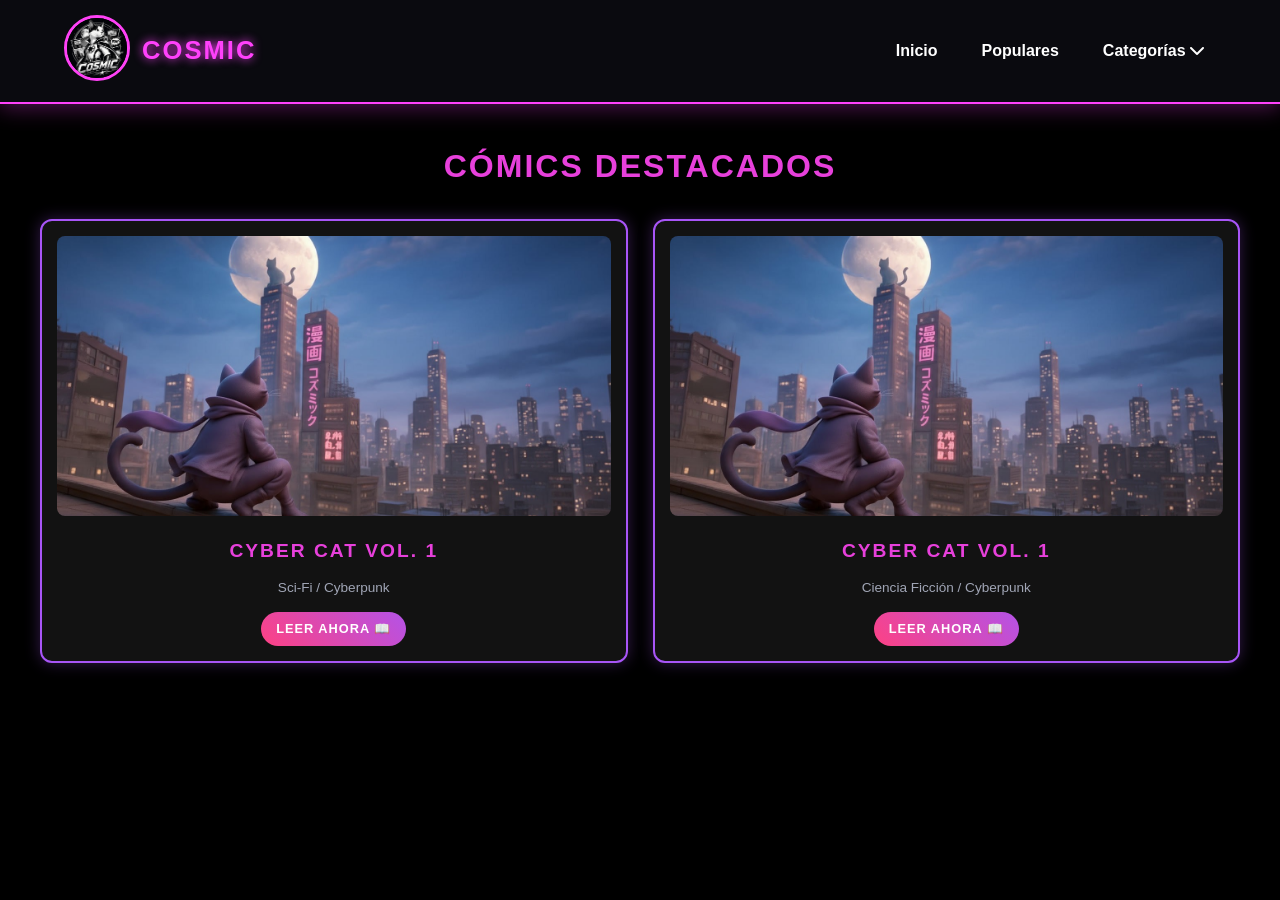
==== Homepage.html @ 188e56eb "Add files via upload" ====
<!DOCTYPE html>
<html lang="es">
    <head>
        <meta charset="UTF-8">
        <meta name="viewport" content="width=device-width, initial-scale=1.0">
        <title>COSMIC 🐱 - Homepage</title>
        <link rel="stylesheet" href="CSS-All.css">
        <link rel="stylesheet" href="CSS-Homepage.css">
        <link rel="stylesheet" href="https://cdnjs.cloudflare.com/ajax/libs/font-awesome/6.0.0/css/all.min.css">
    </head>
    <body style="overflow-y: auto;">     
        <header class="encabezado-sitio">
            <div class="contenedor-logo"> 
                <a href="Homepage.html"><img src="logo.jpeg" alt="COSMIC" class="logo-redondo"></a>
                <span class="nombre-sitio">COSMIC</span>
            </div>   
            <nav class="navegacion-principal">
                <a href="Homepage.html" class="enlace-nav">Inicio</a>
                <a href="#" class="enlace-nav">Populares</a>
                <div class="desplegable">
                    <button type="button" class="enlace-nav boton-desplegable" onclick="toggleCategorias()">Categorías <i class="fa-solid fa-chevron-down"></i></button>
                    <div id="dropdown-categorias" class="menu-desplegable">
                        <a href="#scifi">🤖 Sci-Fi / Cyberpunk</a>
                        <a href="#shonen">🔥 Shonen / Acción</a>
                        <a href="#fantasia">🐉 Fantasía</a>
                        <a href="#terror">👻 Terror / Misterio</a>
                        <a href="#romance">💖 Romance / Slice of Life</a>
                        <a href="#seinen">⚔️ Seinen</a>
                    </div>
                </div>
            </nav>
        </header>
        <main style="max-width: 1200px; margin: 40px auto; padding: 0 20px;">
            <h2 style="text-align: center; font-size: 2rem; margin-bottom: 30px;">Cómics Destacados</h2>
            <div style="display: grid; grid-template-columns: repeat(auto-fit, minmax(220px, 1fr)); gap: 25px;">
                <div style="background: #121212; border: 2px solid #a855f7; border-radius: 12px; padding: 15px; text-align: center; box-shadow: 0 0 15px rgba(168, 85, 247, 0.3);">
                    <img src="gato-ciudad.jpg" alt="Comic" style="width: 100%; height: 280px; object-fit: cover; border-radius: 8px;">
                    <h3 style="font-size: 1.2rem; margin: 15px 0 5px 0;">Cyber Cat Vol. 1</h3>
                    <p style="color: #a0a5b5; font-size: 0.85rem; margin-bottom: 15px;">Sci-Fi / Cyberpunk</p>
                    <a href="#" class="boton-colorful" style="font-size: 0.8rem; padding: 8px 15px;"><span>Leer Ahora 📖</span></a>
                </div>
                <div style="background: #121212; border: 2px solid #a855f7; border-radius: 12px; padding: 15px; text-align: center; box-shadow: 0 0 15px rgba(168, 85, 247, 0.3);">
                    <img src="gato-ciudad.jpg" alt="Comic" style="width: 100%; height: 280px; object-fit: cover; border-radius: 8px;">
                    <h3 style="font-size: 1.2rem; margin: 15px 0 5px 0;">Cyber Cat Vol. 1</h3>
                    <p style="color: #a0a5b5; font-size: 0.85rem; margin-bottom: 15px;">Ciencia Ficción / Cyberpunk</p>
                    <a href="#" class="boton-colorful" style="font-size: 0.8rem; padding: 8px 15px;"><span>Leer Ahora 📖</span></a>
                </div>
            </div>
        </main>
        <script>
            function toggleCategorias() {
                document.getElementById("dropdown-categorias").classList.toggle("mostrar");
            }
            window.onclick = function(event) {
                if (!event.target.matches('.boton-desplegable')) {
                    var dropdowns = document.getElementsByClassName("menu-desplegable");
                    for (var i = 0; i < dropdowns.length; i++) {
                        var openDropdown = dropdowns[i];
                        if (openDropdown.classList.contains('mostrar')) {
                            openDropdown.classList.remove('mostrar');
                        }
                    }
                }
            }
        </script>
    </body>
</html>
---- CSS-All.css ----
body {
    background-color: black;
    color: white;
    font-family: 'Segoe UI', Tahoma, Geneva, Verdana, sans-serif;
    height: 100vh;
    line-height: 1.4;
    margin: 0;
    overflow: hidden;
    padding: 0;
}

h1, h2, h3 {
    color: #e740db;
    letter-spacing: 2px;
    margin-bottom: 10px;
    text-transform: uppercase;
}

@keyframes mover-gradiente {
    0% { background-position: 0% 50%; }
    50% { background-position: 100% 50%; }
    100% { background-position: 0% 50%; }
}

.boton-colorful {
    align-items: center;
    background: #121212;
    border: none;
    border-radius: 30px;
    color: #ffffff;
    cursor: pointer;
    display: inline-flex;
    font-size: 1rem;
    font-weight: 800;
    justify-content: center;
    letter-spacing: 1px;
    overflow: hidden;
    padding: 10px 30px;
    position: relative;
    transition: transform 0.3s cubic-bezier(0.25, 0.8, 0.25, 1), box-shadow 0.3s ease-in-out;
    text-decoration: none;
    text-transform: uppercase;
    z-index: 1;
}

.boton-colorful span {
    position: relative;
    z-index: 2;
}

.boton-colorful:hover {
    box-shadow: 0 0 20px rgba(255, 65, 129, 0.7),0 0 35px rgba(168, 85, 247, 0.5);
    transform: translateY(-4px) scale(1.03);
}

.boton-colorful:hover::before {
    animation: mover-gradiente 3s linear infinite;
}

.boton-colorful::before {
    background: linear-gradient(45deg, #ff4181, #a855f7, #00d2ff, #ff4181);
    background-size: 400%;
    border-radius: 32px;
    bottom: -2px;
    content: '';
    left: -2px;
    position: absolute;
    right: -2px;
    top: -2px;
    transition: opacity 0.3s ease-in-out;
    z-index: -1;
}

.contenedor-logo {
    align-items: center;
    display: flex;
    gap: 12px;
}

.encabezado-sitio {
    align-items: center;
    background: #0a0a0f;
    border-bottom: 2px solid #ff41fb;
    box-shadow: 0 4px 20px rgba(255, 65, 251, 0.3);
    display: flex;
    justify-content: space-between;
    padding: 15px 5%;
    position: relative;
    z-index: 100;
}

.logo-redondo {
    border: 3px solid #ff41f6;
    border-radius: 50%;
    height: 60px;
    object-fit: cover;
    width: 60px;
}

.nombre-sitio {
    color: #ff41fb;
    font-size: 1.6rem;
    font-weight: 900;
    letter-spacing: 2px;
    text-shadow: 0 0 10px #ff41fb;
}

.boton-iniciar {
    background-color: transparent;
    border: 2px solid #3b3e4a !important;
    color: #a0a5b5;
}

.boton-iniciar:hover {
    background-color: rgba(168, 85, 247, 0.1);
    border-color: #a855f7 !important;
    color: floralwhite;
}
---- CSS-Homepage.css ----
@keyframes aparecer {
    from {
        opacity: 0;
        transform: translateY(-10px);
    } to {
        opacity: 1;
        transform: translateY(0);
    }
}

.boton-desplegable, .enlace-nav {
    background: transparent;
    border: none;
    color: #ffffff;
    cursor: pointer;
    font-family: inherit;
    font-size: 1rem;
    font-weight: 700;
    padding: 8px 12px;
    transition: color 0.3s, text-shadow 0.3s;
    text-decoration: none;
}

.boton-desplegable:hover, .enlace-nav:hover {
    color: #00d2ff;
    text-shadow: 0 0 8px #00d2ff;
}

.desplegable {
    display: inline-block;
    position: relative;
}

.menu-desplegable {
    background-color: #121218;
    border: 2px solid #a855f7;
    border-radius: 10px;
    box-shadow: 0 0 15px rgba(168, 85, 247, 0.5), 0 0 25px rgba(255, 65, 251, 0.3);
    display: none;
    margin-top: 10px;
    min-width: 220px;
    overflow: hidden;
    position: absolute;
    right: 0;
    top: 100%;
    z-index: 1000;
}

.menu-desplegable a {
    color: #e2e8f0;
    border-bottom: 1px solid rgba(255, 255, 255, 0.05);
    display: block;
    font-size: 0.9rem;
    font-weight: 600;
    padding: 12px 16px;
    text-decoration: none;
    transition: background 0.2s, color 0.2s, padding-left 0.2s;    
}

.menu-desplegable a:hover {
    background-color: #a855f7;
    color: #ffffff;
    padding-left: 20px;
}

.menu-desplegable a:last-child {
    border-bottom: none;
}

.menu-desplegable.mostrar {
    animation: aparecer 0.2s ease-out;
    display: block;    
}

.navegacion-principal {
    align-items: center;
    display: flex;
    gap: 20px;
}
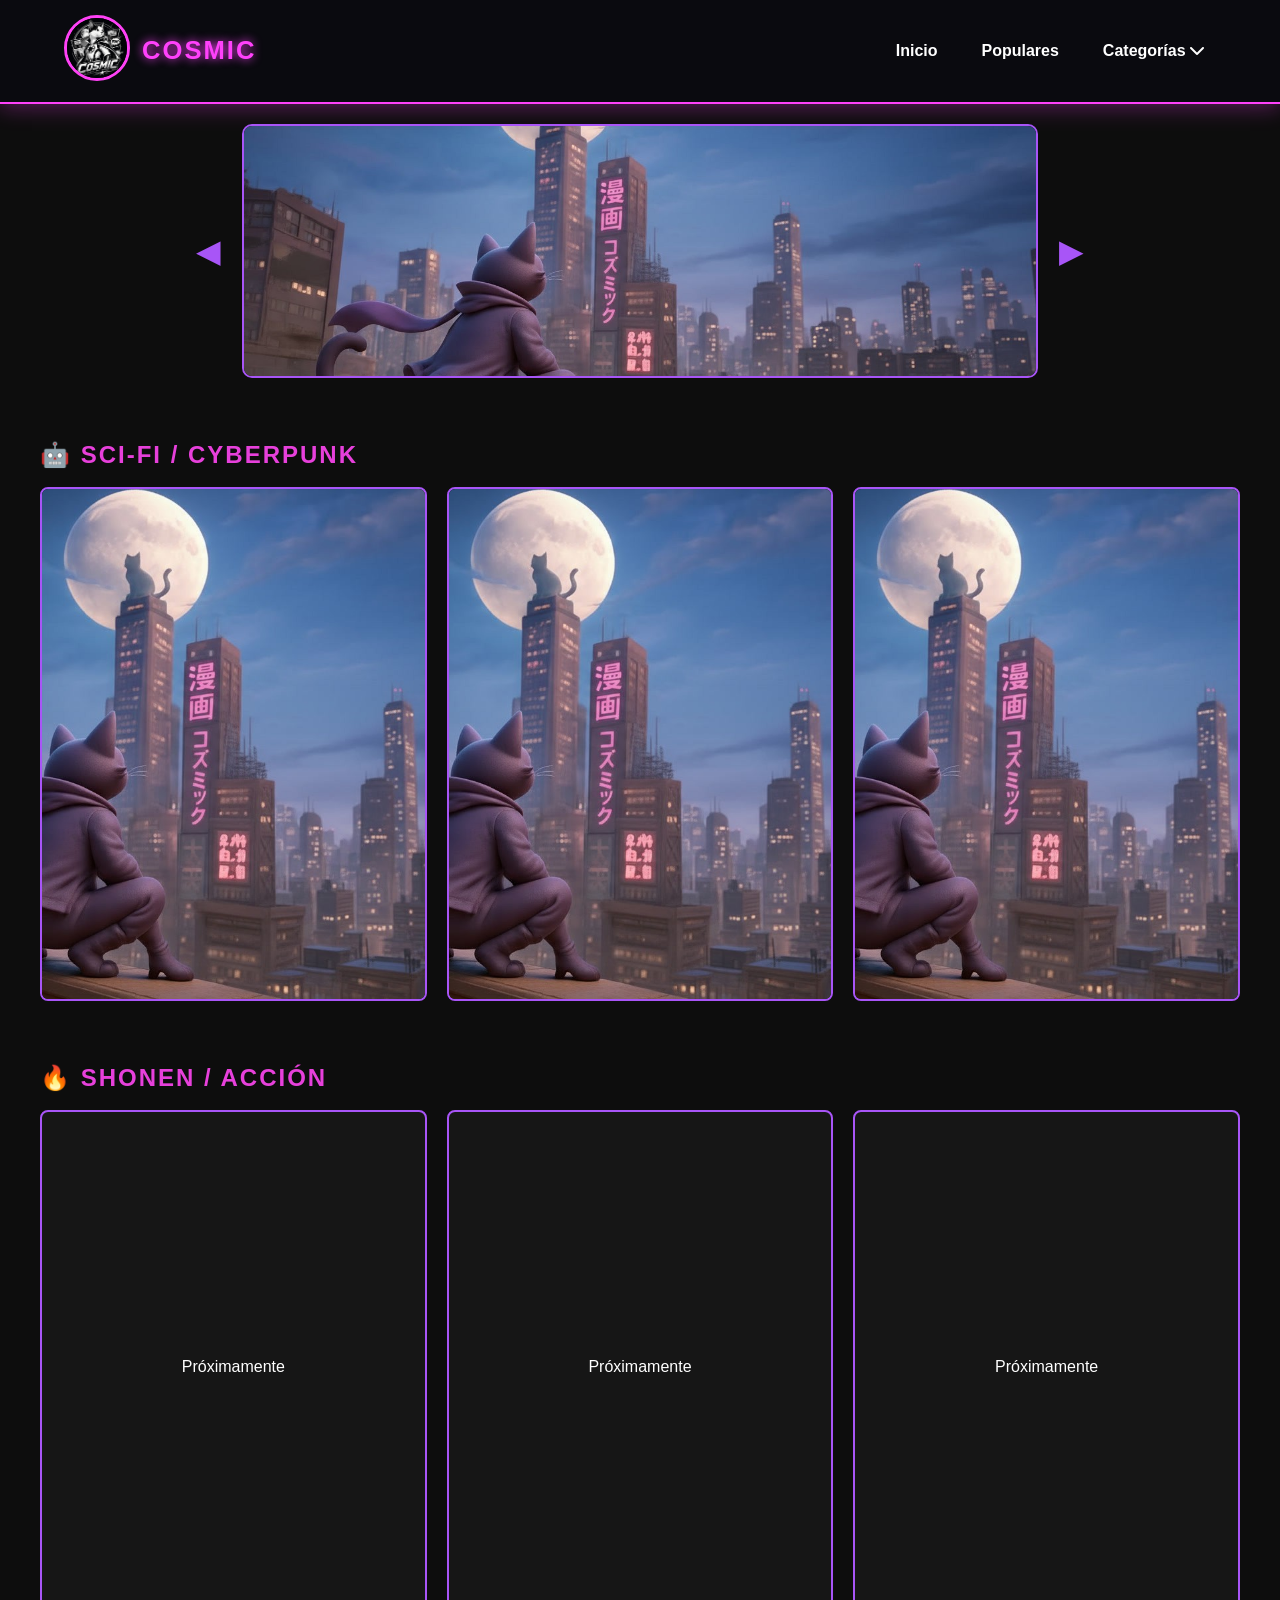
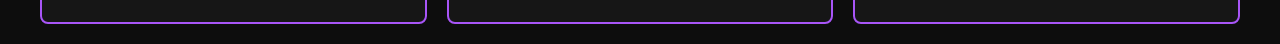
==== commit 35b2fe86: "Add files via upload" ====
--- a/Homepage.html
+++ b/Homepage.html
@@ -16,7 +16,7 @@
             </div>   
             <nav class="navegacion-principal">
                 <a href="Homepage.html" class="enlace-nav">Inicio</a>
-                <a href="#" class="enlace-nav">Populares</a>
+                <a href="#populares" class="enlace-nav">Populares</a>
                 <div class="desplegable">
                     <button type="button" class="enlace-nav boton-desplegable" onclick="toggleCategorias()">Categorías <i class="fa-solid fa-chevron-down"></i></button>
                     <div id="dropdown-categorias" class="menu-desplegable">
@@ -30,38 +30,57 @@
                 </div>
             </nav>
         </header>
-        <main style="max-width: 1200px; margin: 40px auto; padding: 0 20px;">
-            <h2 style="text-align: center; font-size: 2rem; margin-bottom: 30px;">Cómics Destacados</h2>
-            <div style="display: grid; grid-template-columns: repeat(auto-fit, minmax(220px, 1fr)); gap: 25px;">
-                <div style="background: #121212; border: 2px solid #a855f7; border-radius: 12px; padding: 15px; text-align: center; box-shadow: 0 0 15px rgba(168, 85, 247, 0.3);">
-                    <img src="gato-ciudad.jpg" alt="Comic" style="width: 100%; height: 280px; object-fit: cover; border-radius: 8px;">
-                    <h3 style="font-size: 1.2rem; margin: 15px 0 5px 0;">Cyber Cat Vol. 1</h3>
-                    <p style="color: #a0a5b5; font-size: 0.85rem; margin-bottom: 15px;">Sci-Fi / Cyberpunk</p>
-                    <a href="#" class="boton-colorful" style="font-size: 0.8rem; padding: 8px 15px;"><span>Leer Ahora 📖</span></a>
-                </div>
-                <div style="background: #121212; border: 2px solid #a855f7; border-radius: 12px; padding: 15px; text-align: center; box-shadow: 0 0 15px rgba(168, 85, 247, 0.3);">
-                    <img src="gato-ciudad.jpg" alt="Comic" style="width: 100%; height: 280px; object-fit: cover; border-radius: 8px;">
-                    <h3 style="font-size: 1.2rem; margin: 15px 0 5px 0;">Cyber Cat Vol. 1</h3>
-                    <p style="color: #a0a5b5; font-size: 0.85rem; margin-bottom: 15px;">Ciencia Ficción / Cyberpunk</p>
-                    <a href="#" class="boton-colorful" style="font-size: 0.8rem; padding: 8px 15px;"><span>Leer Ahora 📖</span></a>
-                </div>
-            </div>
-        </main>
-        <script>
-            function toggleCategorias() {
-                document.getElementById("dropdown-categorias").classList.toggle("mostrar");
-            }
-            window.onclick = function(event) {
-                if (!event.target.matches('.boton-desplegable')) {
-                    var dropdowns = document.getElementsByClassName("menu-desplegable");
-                    for (var i = 0; i < dropdowns.length; i++) {
-                        var openDropdown = dropdowns[i];
-                        if (openDropdown.classList.contains('mostrar')) {
-                            openDropdown.classList.remove('mostrar');
-                        }
-                    }
-                }
-            }
-        </script>
+        <main>
+    
+    <section id="populares" class="carrusel-populares">
+        
+        <button type="button" class="flecha" onclick="moverCarrusel(-1)">◀</button>
+        <div class="contenedor-portada">
+        
+            <img id="portada-img" src="gato-ciudad.jpg" alt="Popular">
+        </div>
+        <button type="button" class="flecha" onclick="moverCarrusel(1)">▶</button>
+    </section>
+
+    
+    <section id="scifi" class="seccion-comics">
+        <h2>🤖 Sci-Fi / Cyberpunk</h2>
+        <div class="grid-comics">
+            <div class="comic-card"><img src="gato-ciudad.jpg" alt="Cyber Cat Vol. 1"></div>
+            <div class="comic-card"><img src="gato-ciudad.jpg" alt="Cyber Cat Vol. 2"></div>
+            <div class="comic-card"><img src="gato-ciudad.jpg" alt="Cyber Cat Vol. 3"></div>
+        </div>
+    </section>
+
+    <section id="shonen" class="seccion-comics">
+        <h2>🔥 Shonen / Acción</h2>
+        <div class="grid-comics">
+            <div class="comic-card">Próximamente</div>
+            <div class="comic-card">Próximamente</div>
+            <div class="comic-card">Próximamente</div>
+        </div>
+    </section>
+    
+</main>
+       <script>
+    function toggleCategorias() {
+        document.getElementById("dropdown-categorias").classList.toggle("mostrar");
+    }
+
+    window.onclick = function (event) {
+        if (!event.target.closest('.boton-desplegable')) {
+            document.querySelectorAll(".menu-desplegable.mostrar")
+                .forEach(m => m.classList.remove("mostrar"));
+        }
+    };
+
+    // Carrusel
+    const populares = ["gato-ciudad.jpg", "logo.jpeg"]; 
+    let actual = 0;
+    function moverCarrusel(dir) {
+        actual = (actual + dir + populares.length) % populares.length;
+        document.getElementById("portada-img").src = populares[actual];
+    }
+</script>
     </body>
 </html>
--- a/CSS-All.css
+++ b/CSS-All.css
@@ -2,10 +2,9 @@
     background-color: black;
     color: white;
     font-family: 'Segoe UI', Tahoma, Geneva, Verdana, sans-serif;
-    height: 100vh;
+    min-height: 100vh;
     line-height: 1.4;
     margin: 0;
-    overflow: hidden;
     padding: 0;
 }
 
@@ -49,7 +48,7 @@
 }
 
 .boton-colorful:hover {
-    box-shadow: 0 0 20px rgba(255, 65, 129, 0.7),0 0 35px rgba(168, 85, 247, 0.5);
+    box-shadow: 0 0 20px rgba(255, 65, 129, 0.7), 0 0 35px rgba(168, 85, 247, 0.5);
     transform: translateY(-4px) scale(1.03);
 }
 
@@ -115,4 +114,55 @@
     background-color: rgba(168, 85, 247, 0.1);
     border-color: #a855f7 !important;
     color: floralwhite;
-}+}
+
+.contenedor-login {
+    display: flex;
+    justify-content: center;
+    align-items: center;
+    min-height: 100vh;
+    padding: 20px;
+    box-sizing: border-box;
+}
+
+.tarjeta-login {
+    background: #121212;
+    border: 2px solid #a855f7;
+    border-radius: 12px;
+    padding: 30px;
+    width: 100%;
+    max-width: 400px;
+    box-sizing: border-box;
+    text-align: center;
+    box-shadow: 0 0 15px rgba(168, 85, 247, 0.3);
+}
+
+.tarjeta-login input[type="email"] {
+    background-color: #21232d;
+    border: 1.5px solid #3b3e4a;
+    border-radius: 6px;
+    box-sizing: border-box;
+    color: #ffffff;
+    font-size: 0.9rem;
+    outline: none;
+    padding: 10px;
+    width: 100%;
+    margin-top: 5px;
+}
+
+@media (max-width: 768px) {
+    .encabezado-sitio {
+        flex-direction: column;
+        gap: 15px;
+        padding: 15px;
+    }
+    
+    .logo-redondo {
+        height: 45px;
+        width: 45px;
+    }
+
+    .nombre-sitio {
+        font-size: 1.3rem;
+    }
+}
--- a/CSS-Homepage.css
+++ b/CSS-Homepage.css
@@ -76,4 +76,121 @@
     align-items: center;
     display: flex;
     gap: 20px;
-}+}
+
+@media (max-width: 768px) {
+    .navegacion-principal {
+        flex-wrap: wrap;
+        justify-content: center;
+        gap: 10px;
+    }
+
+    .menu-desplegable {
+        right: 50%;
+        transform: translateX(50%);
+    }
+}
+
+
+body {
+    background-color: #0d0d0d;
+    color: #fff;
+    font-family: sans-serif;
+    margin: 0;
+    padding: 0;
+}
+
+
+.header-mobile {
+    display: flex;
+    justify-content: space-between;
+    align-items: center;
+    padding: 15px 30px;
+    background-color: #141414;
+    border-bottom: 1px solid #222;
+}
+
+.opciones-derecha {
+    display: flex;
+    gap: 15px;
+    align-items: center;
+}
+
+
+.carrusel-populares {
+    display: flex;
+    align-items: center;
+    justify-content: center;
+    padding: 20px;
+    max-width: 900px; 
+    margin: 0 auto;   
+}
+
+.contenedor-portada {
+    flex-grow: 1;
+    height: 250px; 
+    background-color: #1a1a1a;
+    border: 2px solid #a855f7;
+    border-radius: 10px;
+    display: flex;
+    align-items: center;
+    justify-content: center;
+    text-align: center;
+    color: #fff;
+    margin: 0 15px;
+}
+
+.carrusel-populares .flecha {
+    background: transparent;
+    border: none;
+    color: #a855f7;
+    font-size: 32px;
+    cursor: pointer;
+    transition: transform 0.2s;
+}
+
+.carrusel-populares .flecha:hover {
+    transform: scale(1.2); 
+}
+
+
+.seccion-comics {
+    padding: 20px 40px;
+    max-width: 1200px;
+    margin: 0 auto;
+}
+
+.grid-comics {
+    display: grid;
+    
+    grid-template-columns: repeat(auto-fit, minmax(140px, 1fr));
+    gap: 20px;
+    margin-top: 15px;
+}
+
+.comic-card {
+    aspect-ratio: 3/4;
+    border: 2px solid #a855f7;
+    border-radius: 8px;
+    display: flex;
+    align-items: center;
+    justify-content: center;
+    color: white;
+    background-color: #161616;
+    transition: transform 0.2s;
+}
+
+.comic-card:hover {
+    transform: translateY(-5px); 
+}
+.contenedor-portada { overflow: hidden; }
+.contenedor-portada img,
+.comic-card img {
+    width: 100%;
+    height: 100%;
+    object-fit: cover;
+}
+.comic-card { overflow: hidden; }
+
+
+.grid-comics { grid-template-columns: repeat(3, 1fr); }
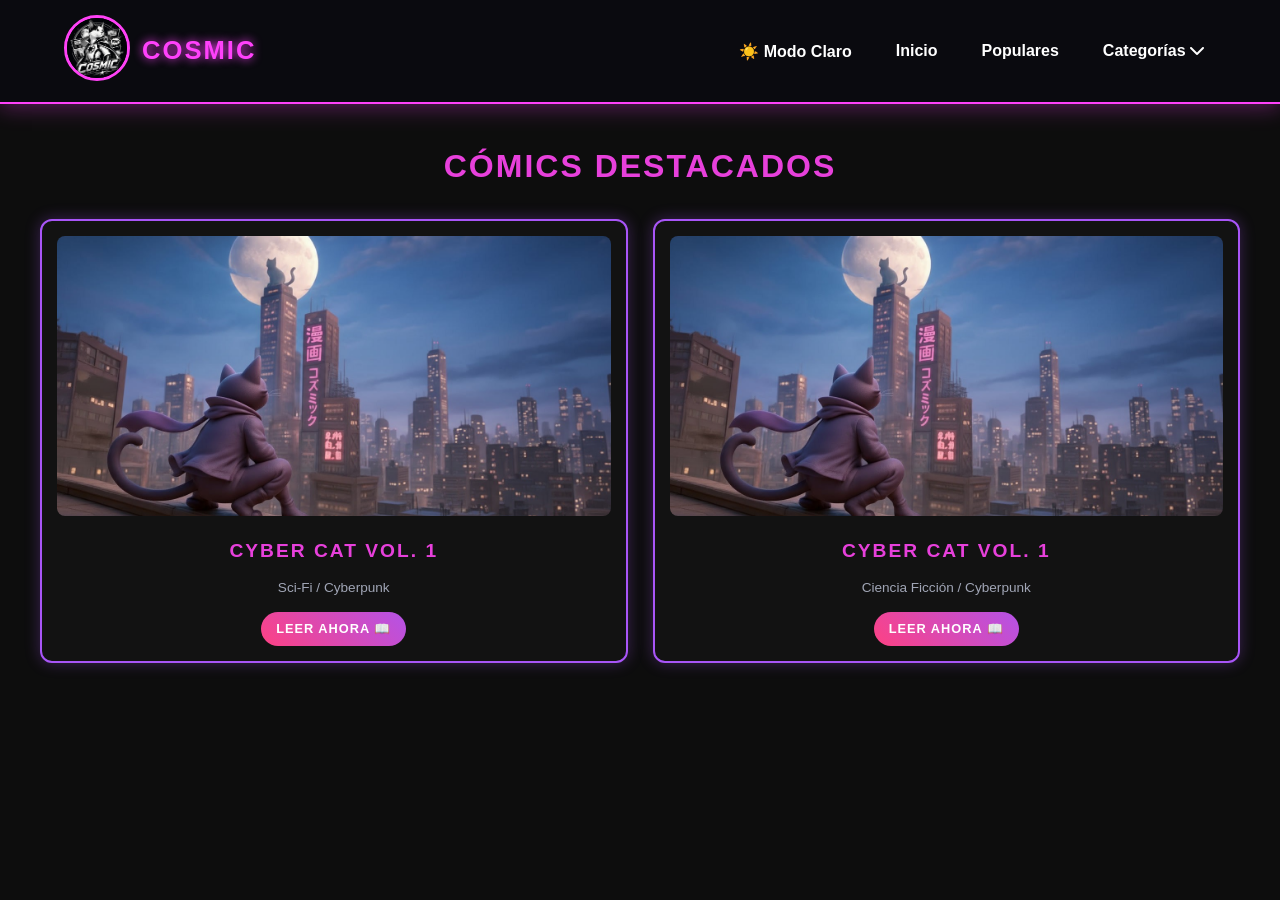
==== commit 4d2aa106: "Add files via upload" ====
--- a/Homepage.html
+++ b/Homepage.html
@@ -15,8 +15,9 @@
                 <span class="nombre-sitio">COSMIC</span>
             </div>   
             <nav class="navegacion-principal">
+                <button id="btn-tema" onclick="cambiarTema()">☀️ Modo Claro</button>
                 <a href="Homepage.html" class="enlace-nav">Inicio</a>
-                <a href="#populares" class="enlace-nav">Populares</a>
+                <a href="#" class="enlace-nav">Populares</a>
                 <div class="desplegable">
                     <button type="button" class="enlace-nav boton-desplegable" onclick="toggleCategorias()">Categorías <i class="fa-solid fa-chevron-down"></i></button>
                     <div id="dropdown-categorias" class="menu-desplegable">
@@ -30,57 +31,53 @@
                 </div>
             </nav>
         </header>
-        <main>
-    
-    <section id="populares" class="carrusel-populares">
-        
-        <button type="button" class="flecha" onclick="moverCarrusel(-1)">◀</button>
-        <div class="contenedor-portada">
-        
-            <img id="portada-img" src="gato-ciudad.jpg" alt="Popular">
-        </div>
-        <button type="button" class="flecha" onclick="moverCarrusel(1)">▶</button>
-    </section>
 
-    
-    <section id="scifi" class="seccion-comics">
-        <h2>🤖 Sci-Fi / Cyberpunk</h2>
-        <div class="grid-comics">
-            <div class="comic-card"><img src="gato-ciudad.jpg" alt="Cyber Cat Vol. 1"></div>
-            <div class="comic-card"><img src="gato-ciudad.jpg" alt="Cyber Cat Vol. 2"></div>
-            <div class="comic-card"><img src="gato-ciudad.jpg" alt="Cyber Cat Vol. 3"></div>
-        </div>
-    </section>
+        <main style="max-width: 1200px; margin: 40px auto; padding: 0 20px;">
+            <h2 style="text-align: center; font-size: 2rem; margin-bottom: 30px;">Cómics Destacados</h2>
+            <div style="display: grid; grid-template-columns: repeat(auto-fit, minmax(220px, 1fr)); gap: 25px;">
+                <div style="background: #121212; border: 2px solid #a855f7; border-radius: 12px; padding: 15px; text-align: center; box-shadow: 0 0 15px rgba(168, 85, 247, 0.3);">
+                    <img src="gato-ciudad.jpg" alt="Comic" style="width: 100%; height: 280px; object-fit: cover; border-radius: 8px;">
+                    <h3 style="font-size: 1.2rem; margin: 15px 0 5px 0;">Cyber Cat Vol. 1</h3>
+                    <p style="color: #a0a5b5; font-size: 0.85rem; margin-bottom: 15px;">Sci-Fi / Cyberpunk</p>
+                    <a href="#" class="boton-colorful" style="font-size: 0.8rem; padding: 8px 15px;"><span>Leer Ahora 📖</span></a>
+                </div>
+                <div style="background: #121212; border: 2px solid #a855f7; border-radius: 12px; padding: 15px; text-align: center; box-shadow: 0 0 15px rgba(168, 85, 247, 0.3);">
+                    <img src="gato-ciudad.jpg" alt="Comic" style="width: 100%; height: 280px; object-fit: cover; border-radius: 8px;">
+                    <h3 style="font-size: 1.2rem; margin: 15px 0 5px 0;">Cyber Cat Vol. 1</h3>
+                    <p style="color: #a0a5b5; font-size: 0.85rem; margin-bottom: 15px;">Ciencia Ficción / Cyberpunk</p>
+                    <a href="#" class="boton-colorful" style="font-size: 0.8rem; padding: 8px 15px;"><span>Leer Ahora 📖</span></a>
+                </div>
+            </div>
+        </main>
 
-    <section id="shonen" class="seccion-comics">
-        <h2>🔥 Shonen / Acción</h2>
-        <div class="grid-comics">
-            <div class="comic-card">Próximamente</div>
-            <div class="comic-card">Próximamente</div>
-            <div class="comic-card">Próximamente</div>
-        </div>
-    </section>
-    
-</main>
-       <script>
-    function toggleCategorias() {
-        document.getElementById("dropdown-categorias").classList.toggle("mostrar");
-    }
+        <script>
+            function toggleCategorias() {
+                document.getElementById("dropdown-categorias").classList.toggle("mostrar");
+            }
 
-    window.onclick = function (event) {
-        if (!event.target.closest('.boton-desplegable')) {
-            document.querySelectorAll(".menu-desplegable.mostrar")
-                .forEach(m => m.classList.remove("mostrar"));
-        }
-    };
-
-    // Carrusel
-    const populares = ["gato-ciudad.jpg", "logo.jpeg"]; 
-    let actual = 0;
-    function moverCarrusel(dir) {
-        actual = (actual + dir + populares.length) % populares.length;
-        document.getElementById("portada-img").src = populares[actual];
-    }
-</script>
+            window.onclick = function(event) {
+                if (!event.target.matches('.boton-desplegable')) {
+                    var dropdowns = document.getElementsByClassName("menu-desplegable");
+                    for (var i = 0; i < dropdowns.length; i++) {
+                        var openDropdown = dropdowns[i];
+                        if (openDropdown.classList.contains('mostrar')) {
+                            openDropdown.classList.remove('mostrar');
+                        }
+                    }
+                }
+            };
+            
+            function cambiarTema() {
+                document.body.classList.toggle("modo-claro");
+                
+                var boton = document.getElementById("btn-tema");
+                
+                if (document.body.classList.contains("modo-claro")) {
+                    boton.textContent = "🌙 Modo Oscuro";
+                } else {
+                    boton.textContent = "☀️ Modo Claro";
+                }
+            }
+        </script>
     </body>
 </html>
--- a/CSS-All.css
+++ b/CSS-All.css
@@ -6,6 +6,30 @@
     line-height: 1.4;
     margin: 0;
     padding: 0;
+}
+
+body.modo-claro {
+    background-color: #f5f5f7 !important;
+    color: #1d1d1f !important;
+}
+
+body.modo-claro .encabezado-sitio {
+    background: #ffffff !important;
+    border-bottom: 2px solid #a855f7;
+    box-shadow: 0 4px 15px rgba(0, 0, 0, 0.1);
+}
+
+body.modo-claro .tarjeta-login {
+    background: #ffffff !important;
+    color: #1d1d1f !important;
+    border-color: #a855f7 !important;
+    box-shadow: 0 4px 20px rgba(0, 0, 0, 0.1) !important;
+}
+
+body.modo-claro input[type="email"] {
+    background-color: #f1f3f5 !important;
+    border: 1.5px solid #cccccc !important;
+    color: #1d1d1f !important;
 }
 
 h1, h2, h3 {
--- a/CSS-Homepage.css
+++ b/CSS-Homepage.css
@@ -2,13 +2,24 @@
     from {
         opacity: 0;
         transform: translateY(-10px);
-    } to {
+    } 
+    to {
         opacity: 1;
         transform: translateY(0);
     }
 }
 
-.boton-desplegable, .enlace-nav {
+body {
+    background-color: #0d0d0d;
+    color: #ffffff;
+    font-family: sans-serif;
+    margin: 0;
+    padding: 0;
+}
+
+.boton-desplegable, 
+.enlace-nav, 
+#btn-tema {
     background: transparent;
     border: none;
     color: #ffffff;
@@ -17,13 +28,35 @@
     font-size: 1rem;
     font-weight: 700;
     padding: 8px 12px;
+    text-decoration: none;
     transition: color 0.3s, text-shadow 0.3s;
-    text-decoration: none;
-}
-
-.boton-desplegable:hover, .enlace-nav:hover {
+}
+
+.boton-desplegable:hover, 
+.enlace-nav:hover, 
+#btn-tema:hover {
     color: #00d2ff;
     text-shadow: 0 0 8px #00d2ff;
+}
+
+.header-mobile {
+    display: flex;
+    justify-content: space-between;
+    align-items: center;
+    padding: 15px 30px;
+    background-color: #141414;
+    border-bottom: 1px solid #222222;
+}
+
+.navegacion-principal, 
+.opciones-derecha {
+    display: flex;
+    align-items: center;
+    gap: 20px;
+}
+
+.opciones-derecha {
+    gap: 15px;
 }
 
 .desplegable {
@@ -32,29 +65,38 @@
 }
 
 .menu-desplegable {
+    display: none;
+    position: absolute;
+    top: 100%;
+    right: 0;
+    min-width: 220px;
+    margin-top: 10px;
     background-color: #121218;
     border: 2px solid #a855f7;
     border-radius: 10px;
     box-shadow: 0 0 15px rgba(168, 85, 247, 0.5), 0 0 25px rgba(255, 65, 251, 0.3);
-    display: none;
-    margin-top: 10px;
-    min-width: 220px;
     overflow: hidden;
-    position: absolute;
-    right: 0;
-    top: 100%;
     z-index: 1000;
 }
 
+.menu-desplegable.mostrar {
+    display: block;
+    animation: aparecer 0.2s ease-out;
+}
+
 .menu-desplegable a {
+    display: block;
+    padding: 12px 16px;
     color: #e2e8f0;
-    border-bottom: 1px solid rgba(255, 255, 255, 0.05);
-    display: block;
     font-size: 0.9rem;
     font-weight: 600;
-    padding: 12px 16px;
     text-decoration: none;
-    transition: background 0.2s, color 0.2s, padding-left 0.2s;    
+    border-bottom: 1px solid rgba(255, 255, 255, 0.05);
+    transition: background 0.2s, color 0.2s, padding-left 0.2s;
+}
+
+.menu-desplegable a:last-child {
+    border-bottom: none;
 }
 
 .menu-desplegable a:hover {
@@ -63,81 +105,13 @@
     padding-left: 20px;
 }
 
-.menu-desplegable a:last-child {
-    border-bottom: none;
-}
-
-.menu-desplegable.mostrar {
-    animation: aparecer 0.2s ease-out;
-    display: block;    
-}
-
-.navegacion-principal {
-    align-items: center;
-    display: flex;
-    gap: 20px;
-}
-
-@media (max-width: 768px) {
-    .navegacion-principal {
-        flex-wrap: wrap;
-        justify-content: center;
-        gap: 10px;
-    }
-
-    .menu-desplegable {
-        right: 50%;
-        transform: translateX(50%);
-    }
-}
-
-
-body {
-    background-color: #0d0d0d;
-    color: #fff;
-    font-family: sans-serif;
-    margin: 0;
-    padding: 0;
-}
-
-
-.header-mobile {
-    display: flex;
-    justify-content: space-between;
-    align-items: center;
-    padding: 15px 30px;
-    background-color: #141414;
-    border-bottom: 1px solid #222;
-}
-
-.opciones-derecha {
-    display: flex;
-    gap: 15px;
-    align-items: center;
-}
-
-
 .carrusel-populares {
     display: flex;
     align-items: center;
     justify-content: center;
+    max-width: 900px;
+    margin: 0 auto;
     padding: 20px;
-    max-width: 900px; 
-    margin: 0 auto;   
-}
-
-.contenedor-portada {
-    flex-grow: 1;
-    height: 250px; 
-    background-color: #1a1a1a;
-    border: 2px solid #a855f7;
-    border-radius: 10px;
-    display: flex;
-    align-items: center;
-    justify-content: center;
-    text-align: center;
-    color: #fff;
-    margin: 0 15px;
 }
 
 .carrusel-populares .flecha {
@@ -150,47 +124,128 @@
 }
 
 .carrusel-populares .flecha:hover {
-    transform: scale(1.2); 
-}
-
+    transform: scale(1.2);
+}
 
 .seccion-comics {
-    padding: 20px 40px;
     max-width: 1200px;
     margin: 0 auto;
+    padding: 20px 40px;
 }
 
 .grid-comics {
     display: grid;
-    
-    grid-template-columns: repeat(auto-fit, minmax(140px, 1fr));
+    grid-template-columns: repeat(3, 1fr);
     gap: 20px;
     margin-top: 15px;
 }
 
+.contenedor-portada, 
+.comic-card {
+    border: 2px solid #a855f7;
+    border-radius: 10px;
+    display: flex;
+    align-items: center;
+    justify-content: center;
+    overflow: hidden;
+    color: #ffffff;
+}
+
+.contenedor-portada {
+    flex-grow: 1;
+    height: 250px;
+    margin: 0 15px;
+    background-color: #1a1a1a;
+    text-align: center;
+}
+
 .comic-card {
     aspect-ratio: 3/4;
-    border: 2px solid #a855f7;
     border-radius: 8px;
-    display: flex;
-    align-items: center;
-    justify-content: center;
-    color: white;
     background-color: #161616;
     transition: transform 0.2s;
 }
 
 .comic-card:hover {
-    transform: translateY(-5px); 
-}
-.contenedor-portada { overflow: hidden; }
+    transform: translateY(-5px);
+}
+
 .contenedor-portada img,
 .comic-card img {
     width: 100%;
     height: 100%;
     object-fit: cover;
 }
-.comic-card { overflow: hidden; }
-
-
-.grid-comics { grid-template-columns: repeat(3, 1fr); }+
+@media (max-width: 768px) {
+    .navegacion-principal {
+        flex-wrap: wrap;
+        justify-content: center;
+        gap: 10px;
+    }
+
+    .menu-desplegable {
+        right: 50%;
+        transform: translateX(50%);
+    }
+
+    .grid-comics {
+        grid-template-columns: repeat(auto-fit, minmax(140px, 1fr));
+    }
+}
+
+body.modo-claro .enlace-nav,
+body.modo-claro .boton-desplegable,
+body.modo-claro #btn-tema {
+    color: #1d1d1f !important;
+}
+
+body.modo-claro .enlace-nav:hover,
+body.modo-claro .boton-desplegable:hover,
+body.modo-claro #btn-tema:hover {
+    color: #a855f7 !important;
+    text-shadow: none;
+}
+
+body.modo-claro .header-mobile {
+    background-color: #ffffff !important;
+    border-bottom-color: #e5e5e5 !important;
+}
+
+body.modo-claro .menu-desplegable {
+    background-color: #ffffff !important;
+    border-color: #a855f7 !important;
+    box-shadow: 0 4px 20px rgba(0, 0, 0, 0.1) !important;
+}
+
+body.modo-claro .menu-desplegable a {
+    color: #333333 !important;
+    border-bottom-color: rgba(0, 0, 0, 0.05);
+}
+
+body.modo-claro .menu-desplegable a:hover {
+    background-color: #f0e7ff !important;
+    color: #a855f7 !important;
+}
+
+body.modo-claro .contenedor-portada,
+body.modo-claro .comic-card {
+    background-color: #ffffff !important;
+    color: #1d1d1f !important;
+    border-color: #a855f7 !important;
+    box-shadow: 0 4px 15px rgba(0, 0, 0, 0.08);
+}
+
+body.modo-claro main div[style*="background"] {
+    background: #ffffff !important;
+    box-shadow: 0 4px 20px rgba(168, 85, 247, 0.2) !important;
+}
+
+body.modo-claro main h2,
+body.modo-claro main h3 {
+    color: #1d1d1f !important;
+}
+
+body.modo-claro main p[style*="color"] {
+    color: #6e6e73 !important;
+}
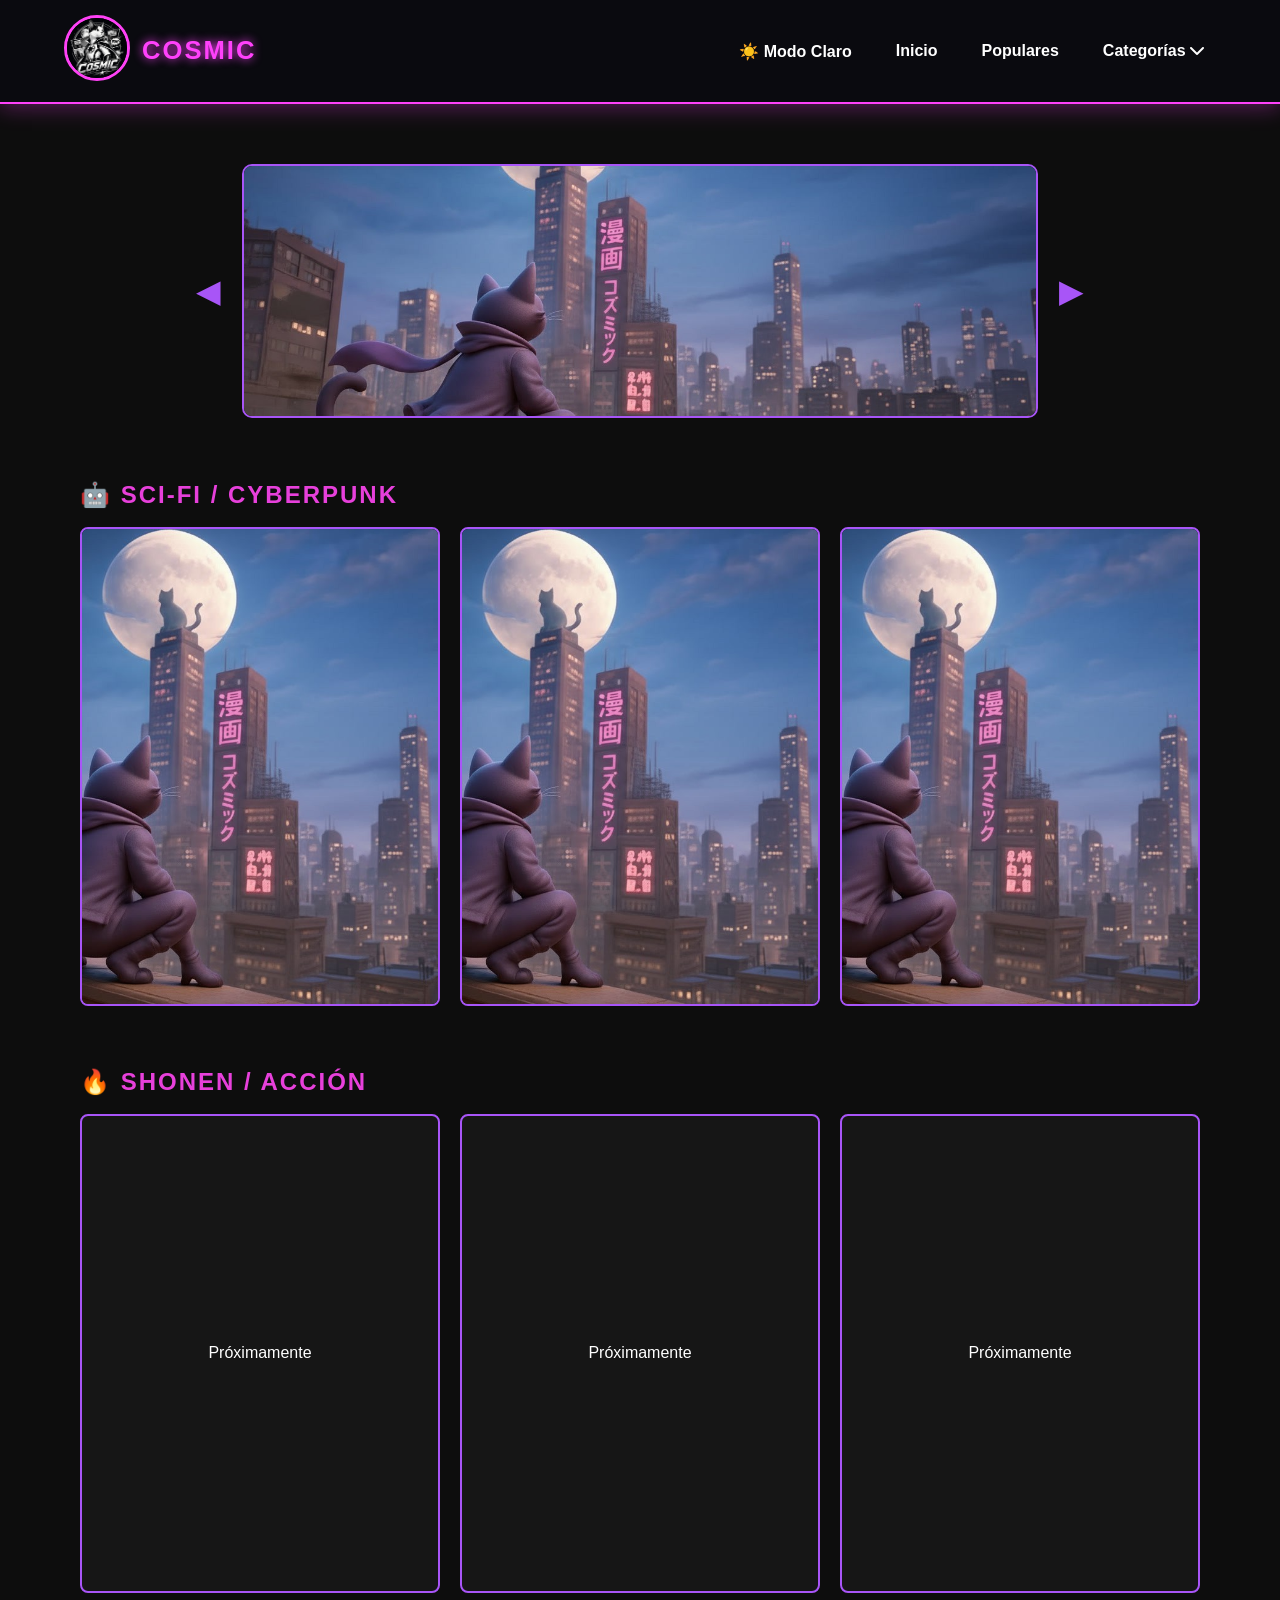
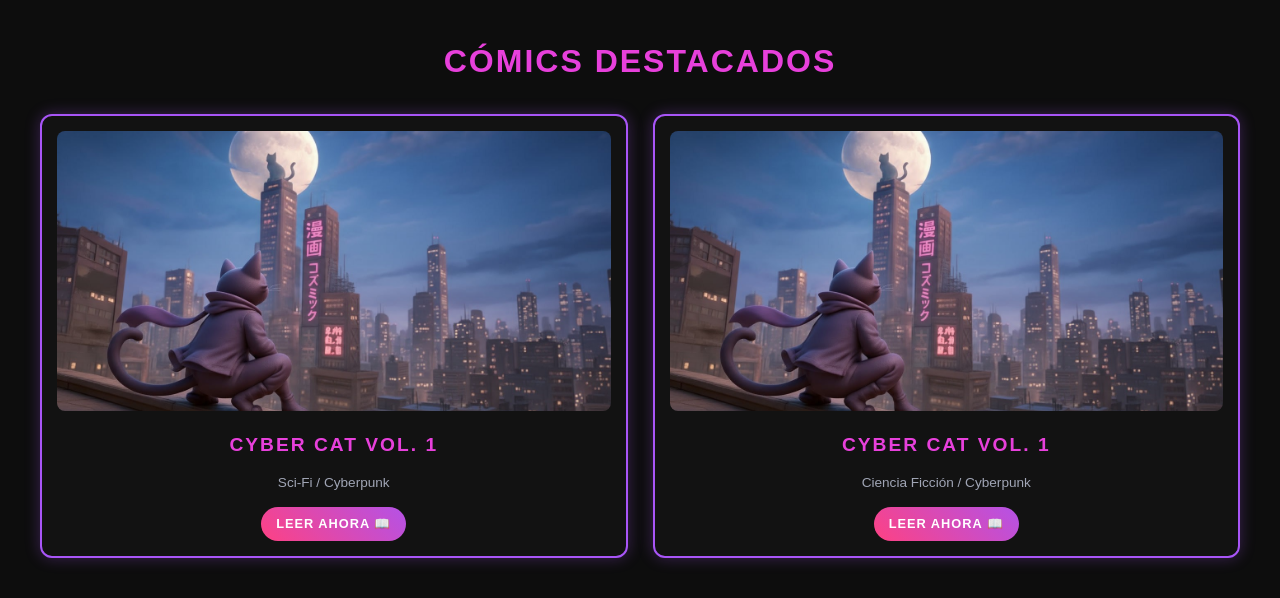
==== commit 0c62a94f: "Add files via upload" ====
--- a/Homepage.html
+++ b/Homepage.html
@@ -15,9 +15,9 @@
                 <span class="nombre-sitio">COSMIC</span>
             </div>   
             <nav class="navegacion-principal">
-                <button id="btn-tema" onclick="cambiarTema()">☀️ Modo Claro</button>
+                <button id="btn-tema" onclick="cambiarTema()">☀️️ Modo Claro</button>
                 <a href="Homepage.html" class="enlace-nav">Inicio</a>
-                <a href="#" class="enlace-nav">Populares</a>
+                <a href="#populares" class="enlace-nav">Populares</a>
                 <div class="desplegable">
                     <button type="button" class="enlace-nav boton-desplegable" onclick="toggleCategorias()">Categorías <i class="fa-solid fa-chevron-down"></i></button>
                     <div id="dropdown-categorias" class="menu-desplegable">
@@ -31,8 +31,37 @@
                 </div>
             </nav>
         </header>
+        <main style="max-width: 1200px; margin: 40px auto; padding: 0 20px;">
+    
+    <section id="populares" class="carrusel-populares">
+        
+        <button type="button" class="flecha" onclick="moverCarrusel(-1)">◀</button>
+        <div class="contenedor-portada">
+        
+            <img id="portada-img" src="gato-ciudad.jpg" alt="Popular">
+        </div>
+        <button type="button" class="flecha" onclick="moverCarrusel(1)">▶</button>
+    </section>
 
-        <main style="max-width: 1200px; margin: 40px auto; padding: 0 20px;">
+    
+    <section id="scifi" class="seccion-comics">
+        <h2>🤖 Sci-Fi / Cyberpunk</h2>
+        <div class="grid-comics">
+            <div class="comic-card"><img src="gato-ciudad.jpg" alt="Cyber Cat Vol. 1"></div>
+            <div class="comic-card"><img src="gato-ciudad.jpg" alt="Cyber Cat Vol. 2"></div>
+            <div class="comic-card"><img src="gato-ciudad.jpg" alt="Cyber Cat Vol. 3"></div>
+        </div>
+    </section>
+
+    <section id="shonen" class="seccion-comics">
+        <h2>🔥 Shonen / Acción</h2>
+        <div class="grid-comics">
+            <div class="comic-card">Próximamente</div>
+            <div class="comic-card">Próximamente</div>
+            <div class="comic-card">Próximamente</div>
+        </div>
+    </section>
+    
             <h2 style="text-align: center; font-size: 2rem; margin-bottom: 30px;">Cómics Destacados</h2>
             <div style="display: grid; grid-template-columns: repeat(auto-fit, minmax(220px, 1fr)); gap: 25px;">
                 <div style="background: #121212; border: 2px solid #a855f7; border-radius: 12px; padding: 15px; text-align: center; box-shadow: 0 0 15px rgba(168, 85, 247, 0.3);">
@@ -48,36 +77,47 @@
                     <a href="#" class="boton-colorful" style="font-size: 0.8rem; padding: 8px 15px;"><span>Leer Ahora 📖</span></a>
                 </div>
             </div>
-        </main>
+</main>
+        <script>
+    function toggleCategorias() {
+        document.getElementById("dropdown-categorias").classList.toggle("mostrar");
+    }
 
-        <script>
-            function toggleCategorias() {
-                document.getElementById("dropdown-categorias").classList.toggle("mostrar");
-            }
-
-            window.onclick = function(event) {
-                if (!event.target.matches('.boton-desplegable')) {
-                    var dropdowns = document.getElementsByClassName("menu-desplegable");
-                    for (var i = 0; i < dropdowns.length; i++) {
-                        var openDropdown = dropdowns[i];
-                        if (openDropdown.classList.contains('mostrar')) {
-                            openDropdown.classList.remove('mostrar');
-                        }
-                    }
-                }
-            };
-            
-            function cambiarTema() {
-                document.body.classList.toggle("modo-claro");
-                
-                var boton = document.getElementById("btn-tema");
-                
-                if (document.body.classList.contains("modo-claro")) {
-                    boton.textContent = "🌙 Modo Oscuro";
-                } else {
-                    boton.textContent = "☀️ Modo Claro";
+    window.onclick = function (event) {
+        if (!event.target.closest('.boton-desplegable')) {
+            document.querySelectorAll(".menu-desplegable.mostrar")
+                .forEach(m => m.classList.remove("mostrar"));
+        }
+        if (!event.target.matches('.boton-desplegable')) {
+            var dropdowns = document.getElementsByClassName("menu-desplegable");
+            for (var i = 0; i < dropdowns.length; i++) {
+                var openDropdown = dropdowns[i];
+                if (openDropdown.classList.contains('mostrar')) {
+                    openDropdown.classList.remove('mostrar');
                 }
             }
-        </script>
+        }
+    };
+
+    // Carrusel
+    const populares = ["gato-ciudad.jpg", "logo.jpeg"]; 
+    let actual = 0;
+    function moverCarrusel(dir) {
+        actual = (actual + dir + populares.length) % populares.length;
+        document.getElementById("portada-img").src = populares[actual];
+    }
+            
+    function cambiarTema() {
+        document.body.classList.toggle("modo-claro");
+        
+        var boton = document.getElementById("btn-tema");
+        
+        if (document.body.classList.contains("modo-claro")) {
+            boton.textContent = "🌙 Modo Oscuro";
+        } else {
+            boton.textContent = "☀️ Modo Claro";
+        }
+    }
+</script>
     </body>
 </html>
